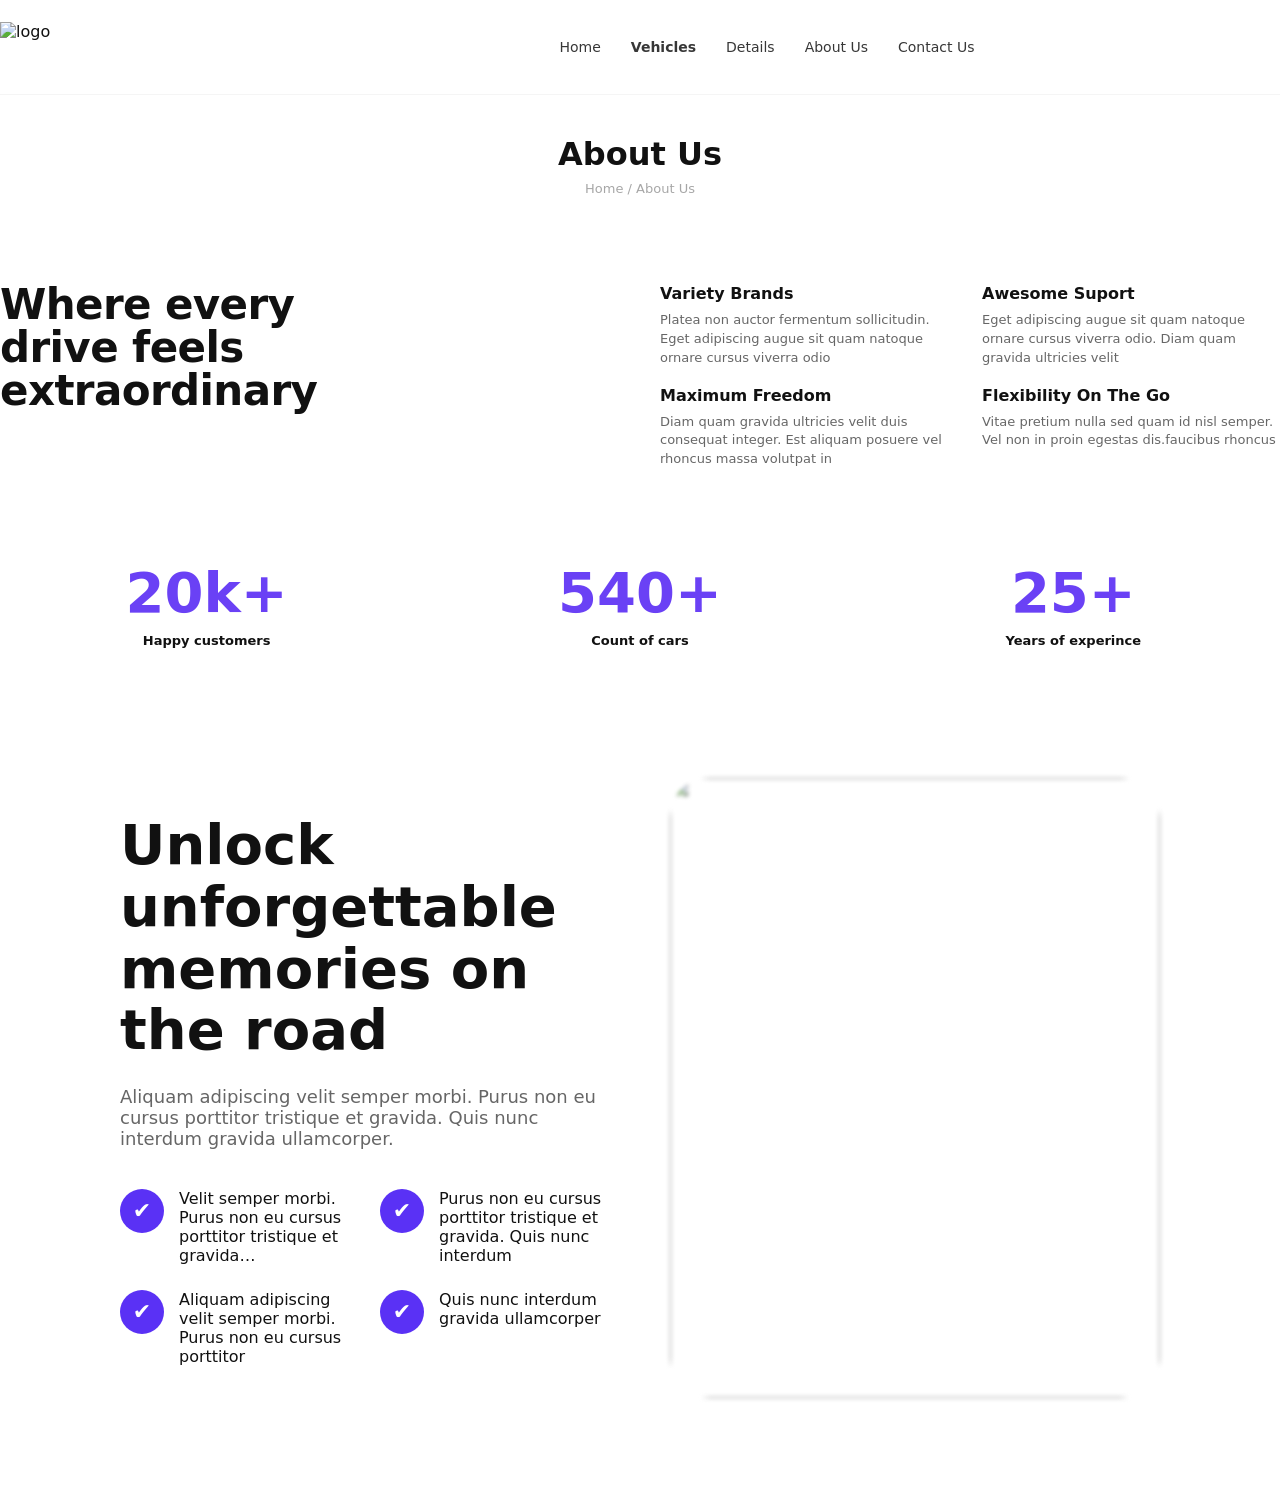
==== app.html @ 6cc15fe5 "feat: About page" ====
<!Doctype html>
<html lang="en">
<head>
  <meta charset="utf-8" />
  <meta name="viewport" content="width=device-width, initial-scale=1" />
  <title>About — Car Rental </title>
  <link rel="stylesheet" href="../css/app.css">
  <link rel="icon" href="./icons/Logo.svg">
</head>
<body>
  <header class="header">
    <div class="container header__inner">
      <div class="header__logo">
        <img src="./icons/Logo.svg" alt="logo" class="header__logo-img" />
        
      </div>

      <nav class="nav">
        <a class="nav__link" href="#">Home</a>
        <a class="nav__link nav__link--active" href="#">Vehicles</a>
        <a class="nav__link" href="#">Details</a>
        <a class="nav__link" href="#">About Us</a>
        <a class="nav__link" href="#">Contact Us</a>
      </nav>

      <div class="header__help">
        <div class="header__help-icon"></div>
        <div class="header__help-text">
         <img src="./icons/Icons+ text.svg" alt="">
        </div>
      </div>
    </div>
  </header>

  <main class="main">
    <!-- About heading -->
    <section class="about">
      <div class="container about__inner">
        <h1 class="about__title">About Us</h1>
        <div class="about__breadcrumb">Home / About Us</div>
      </div>
    </section>

    <!-- First big section  -->
    <section class="features">
      <div class="container features__inner">
        <div class="features__left">
          <h2 class="features__headline">Where every drive feels extraordinary</h2>
        </div>

        <div class="features__right">
          <div class="features__grid">
            <div class="feature">
              <h3 class="feature__title">Variety Brands</h3>
              <p class="feature__text">Platea non auctor fermentum sollicitudin. Eget adipiscing augue sit quam natoque ornare cursus viverra odio</p>
            </div>

            <div class="feature">
              <h3 class="feature__title">Awesome Suport</h3>
              <p class="feature__text">Eget adipiscing augue sit quam natoque ornare cursus viverra odio. Diam quam gravida ultricies velit</p>
            </div>

            <div class="feature">
              <h3 class="feature__title">Maximum Freedom</h3>
              <p class="feature__text">Diam quam gravida ultricies velit duis consequat integer. Est aliquam posuere vel rhoncus massa volutpat in</p>
            </div>

            <div class="feature">
              <h3 class="feature__title">Flexibility On The Go</h3>
              <p class="feature__text">Vitae pretium nulla sed quam id nisl semper. Vel non in proin egestas dis.faucibus rhoncus</p>
            </div>
          </div>
        </div>
      </div>
      <main class="main container">
        <img src="./images/Img+ button.png" alt="" class="Img+ button">

         <!-- Stats row -->
    <section class="stats">
      <div class="container stats__inner">
        <div class="stat">
          <div class="stat__num">20k+</div>
          <div class="stat__label">Happy customers</div>
        </div>
        <div class="stat">
          <div class="stat__num">540+</div>
          <div class="stat__label">Count of cars</div>
        </div>
        <div class="stat">
          <div class="stat__num">25+</div>
          <div class="stat__label">Years of experince</div>
        </div>
      </div>
    </section>
      </main>

      <section class="memories ">
  <div class="memories__content container">
    <h1>Unlock unforgettable memories on the road</h1>
    <p class="memories__text">
      Aliquam adipiscing velit semper morbi. Purus non eu cursus porttitor tristique et gravida.
      Quis nunc interdum gravida ullamcorper.
    </p>

    <div class="memories__list container">
      <div class="memories__item">
        <span class="check">✔</span>
        <p>Velit semper morbi. Purus non eu cursus porttitor tristique et gravida…</p>
      </div>

      <div class="memories__item">
        <span class="check">✔</span>
        <p>Purus non eu cursus porttitor tristique et gravida. Quis nunc interdum</p>
      </div>

      <div class="memories__item">
        <span class="check">✔</span>
        <p>Aliquam adipiscing velit semper morbi. Purus non eu cursus porttitor</p>
      </div>

      <div class="memories__item">
        <span class="check">✔</span>
        <p>Quis nunc interdum gravida ullamcorper</p>
      </div>
    </div>
  </div>

  <div class="memories__image ">
    <img src="./icons/Img.png" alt="">
  </div>
</section>
<div class="img">
  <img src="./images/Banner.svg" alt="" class="Banner">
</div>
 
</body>
</html>
---- css/app.css ----
/* reset */
* {
     box-sizing: border-box;
      margin: 0;
       padding: 0;
 }
  html,body {
  height: 100%; 
  }

body {
  font-family: "Inter", system-ui, -apple-system, "Segoe UI", Roboto, "Helvetica Neue", Arial;
  color: #111;
  background: #fff;
  -webkit-font-smoothing: antialiased;
  -moz-osx-font-smoothing: grayscale;
}

/* Container utility */
.container {
  width: 100%   ;
  max-width: 1440px;
  margin: 0 auto;
}

/* Header */
.header {
  border-bottom: 1px solid rgba(0,0,0,0.04);
  background: #fff;
}
.header__inner {
  display: flex;
  align-items: center;
  justify-content: space-between;
  padding: 22px 0;
}
.header__logo {
  display: flex;
  align-items: center;
  gap: 12px;
}
.header__logo-img { 
  width: 300px;
   height: 50px;
    object-fit: contain;
   }
.header__brand {
  font-weight: 700;
  font-size: 14px;
}

/* Nav */
.nav {
  display: flex;
  gap: 30px;
  align-items: center;
}
.nav__link {
  text-decoration: none;
  color: #222;
  font-weight: 500;
  font-size: 14px;
  opacity: 0.9;
}
.nav__link--active { font-weight: 700; }

/* Help block */
.header__help {
  display:flex;
  align-items:center;
  gap:10px;
}
.header__help-icon {
  width: 36px; height: 36px;
  display:flex; align-items:center; justify-content:center;
  color: white; border-radius: 50%;
  font-weight: 700;
}
.header__help-text {
   font-size: 12px;
    line-height: 1;
     text-align: left; 
    }
.header__help-phone { 
  font-weight: 700;
   font-size: 13px;
   }

/* About heading */
.about {
  padding: 34px 0;
}
.about__title {
  font-size: 32px;
  text-align: center;
  font-weight: 800;
  margin-top: 6px;
}
.about__breadcrumb {
  text-align:center;
  color: rgba(0,0,0,0.35);
  margin-top: 8px;
  font-size: 13px;
}

/* Features section */
.features {
  padding: 54px 0 24px;
}
.features__inner {
  display: grid;
  grid-template-columns: 1fr 1fr;
  gap: 40px;
  align-items: start;
  margin-bottom: 36px;
}
/* .features__left { } */
.features__headline {
  font-size: 42px;
  line-height: 1.02;
  font-weight: 900;
  max-width: 380px;
  letter-spacing: -0.6px;
}

/* Right grid of small features */
.features__grid {
  display: grid;
  grid-template-columns: 1fr 1fr;
  gap: 18px 24px;
}
.feature__title {
  font-size: 16px;
  font-weight: 800;
  margin-bottom: 8px;
}
.feature__text {
  font-size: 13px;
  color: rgba(0,0,0,0.6);
  line-height: 1.45;
}

Img+ button{
  display: flex;
  justify-content: center;
  align-items: center;
}

/* Stats */
.stats {
  padding: 36px 0 60px;
}
.stats__inner {
  display: flex;
  justify-content: space-between;
  gap: 20px;
}
.stat { text-align: center; flex:1; }
.stat__num {
  font-size: 56px;
  font-weight: 900;
  color: #6a41f5;
}
.stat__label {
   font-weight: 800;
    margin-top: 8px;
     font-size: 13px;
    
    }
    .memories {
  display: grid;
  grid-template-columns: 1fr 1fr;
  align-items: center;
  gap: 60px;
  padding: 70px 120px;
}

.memories__content h1 {
  font-size: 56px;
  font-weight: 800;
  line-height: 1.1;
  margin-bottom: 25px;
}

.memories__text {
  max-width: 600px;
  color: #666;
  margin-bottom: 40px;
  font-size: 18px;
}

.memories__list {
  display: grid;
  grid-template-columns: repeat(2, 1fr);
  gap: 25px 30px;
}

.memories__item {
  display: flex;
  gap: 15px;
  align-items: flex-start;
}

.check {
  width: 44px;
  height: 44px;
  display: flex;
  justify-content: center;
  align-items: center;
  border-radius: 50%;
  background: #5A31F5;
  color: #fff;
  font-size: 22px;
  font-weight: 600;
  flex-shrink: 0;
}


.memories__image img {
  width: 100%;
  height: 620px;
  object-fit: cover;
  border-radius: 40px;
  filter: blur(2px) brightness(0.8);
}

.download {
  /* position: relative; */
  background: #6235ff;
  padding: 80px 120px;
  border-radius: 50px;
  display: flex;
  align-items: center;
  overflow: hidden;
  z-index: 0;
  
}

.download__phone img {
  width: 267px;
  height: 540px;
  transform: translateY(-40px);
  z-index: 1;
  
}

.download__content {
  margin-right: 120px;
  color: #fff;
  gap: 40px;
}

.download__subtitle {
  letter-spacing: 2px;
  font-size: 14px;
  opacity: 0.9;
  gap: 200px;
}

.download__content h2 {
  font-size: 50px;
  font-weight: 800;
  /* margin: 10px 0 20px; */
}

.download__text {
  max-width: 600px;
  opacity: 0.9;
  line-height: 1.6;
  margin-bottom: 30px;
}

.download__buttons img {
  width: 170px;
  margin-right: 20px;
  cursor: pointer;
  transition: .2s;
}

.download__buttons img:hover {
  transform: scale(1.05);
}

.Banner{
  display: flex;
  justify-content: center;
  align-items: center;
  
}
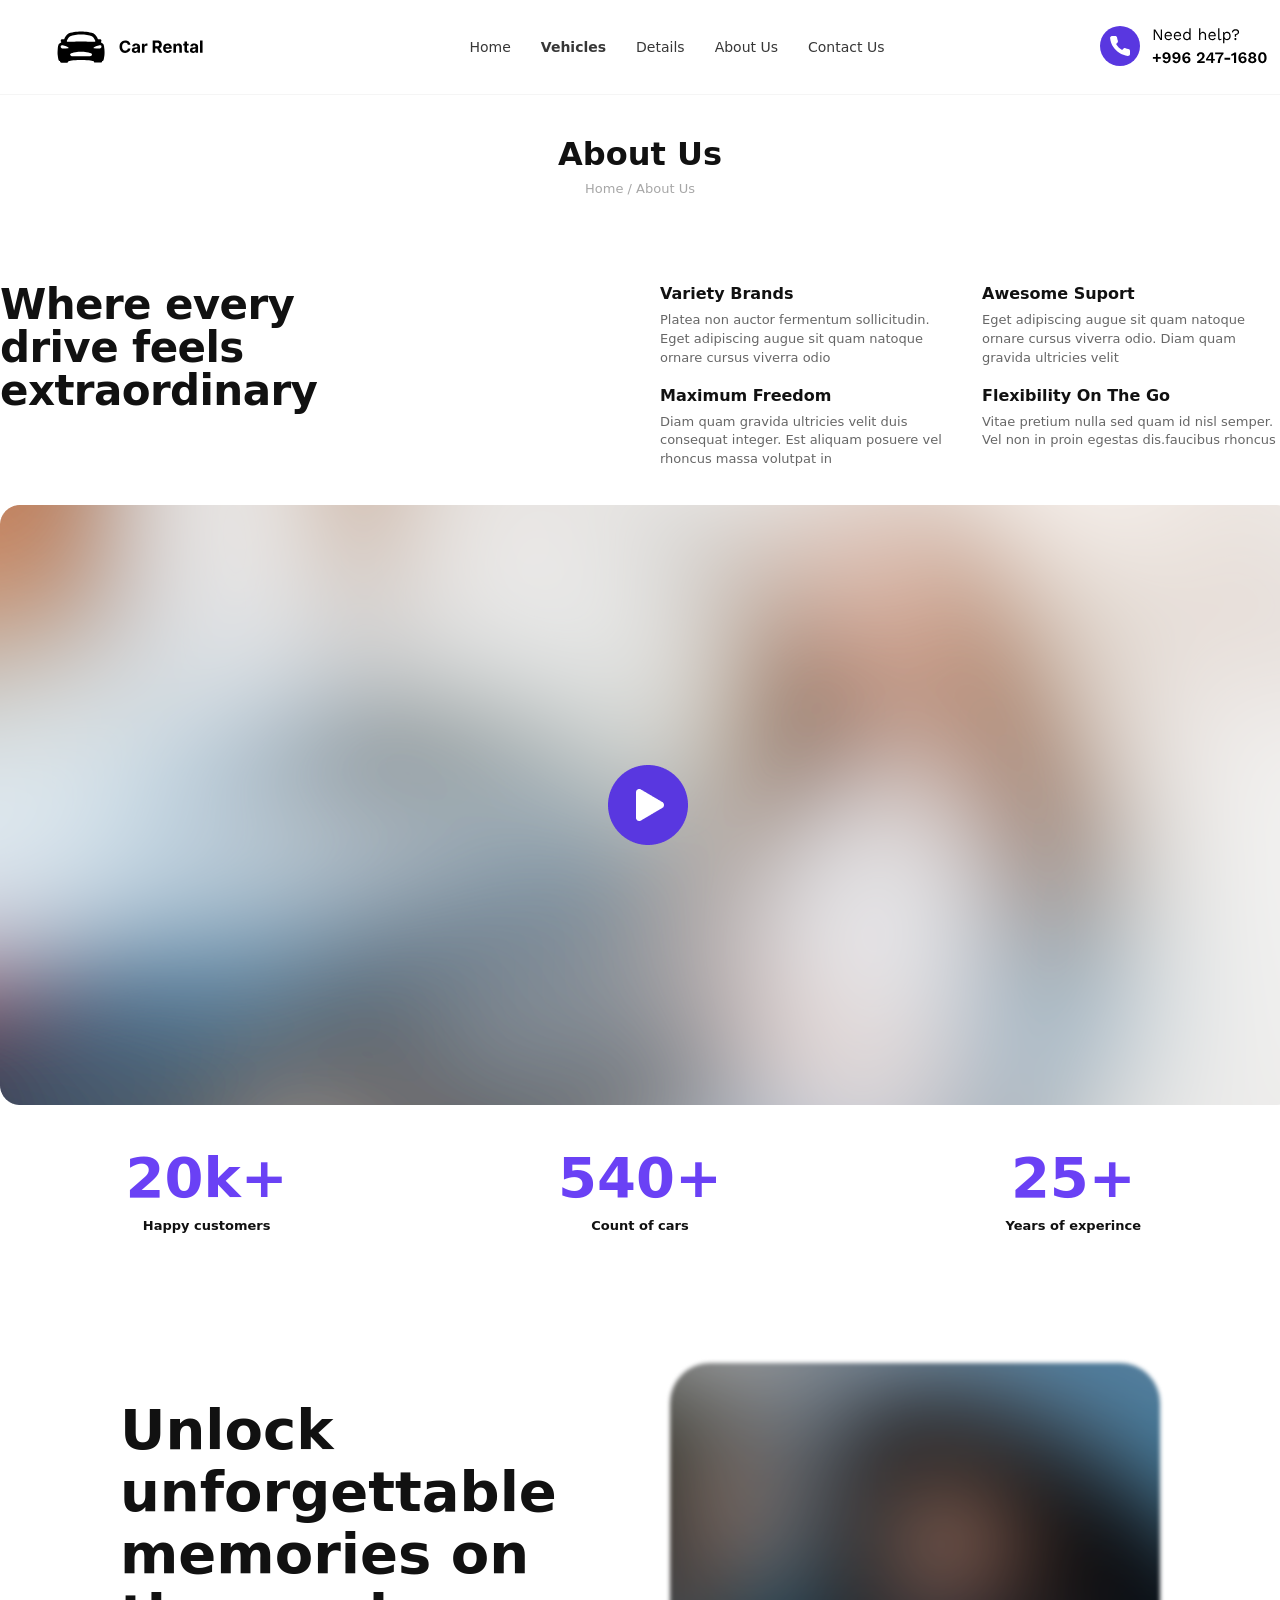
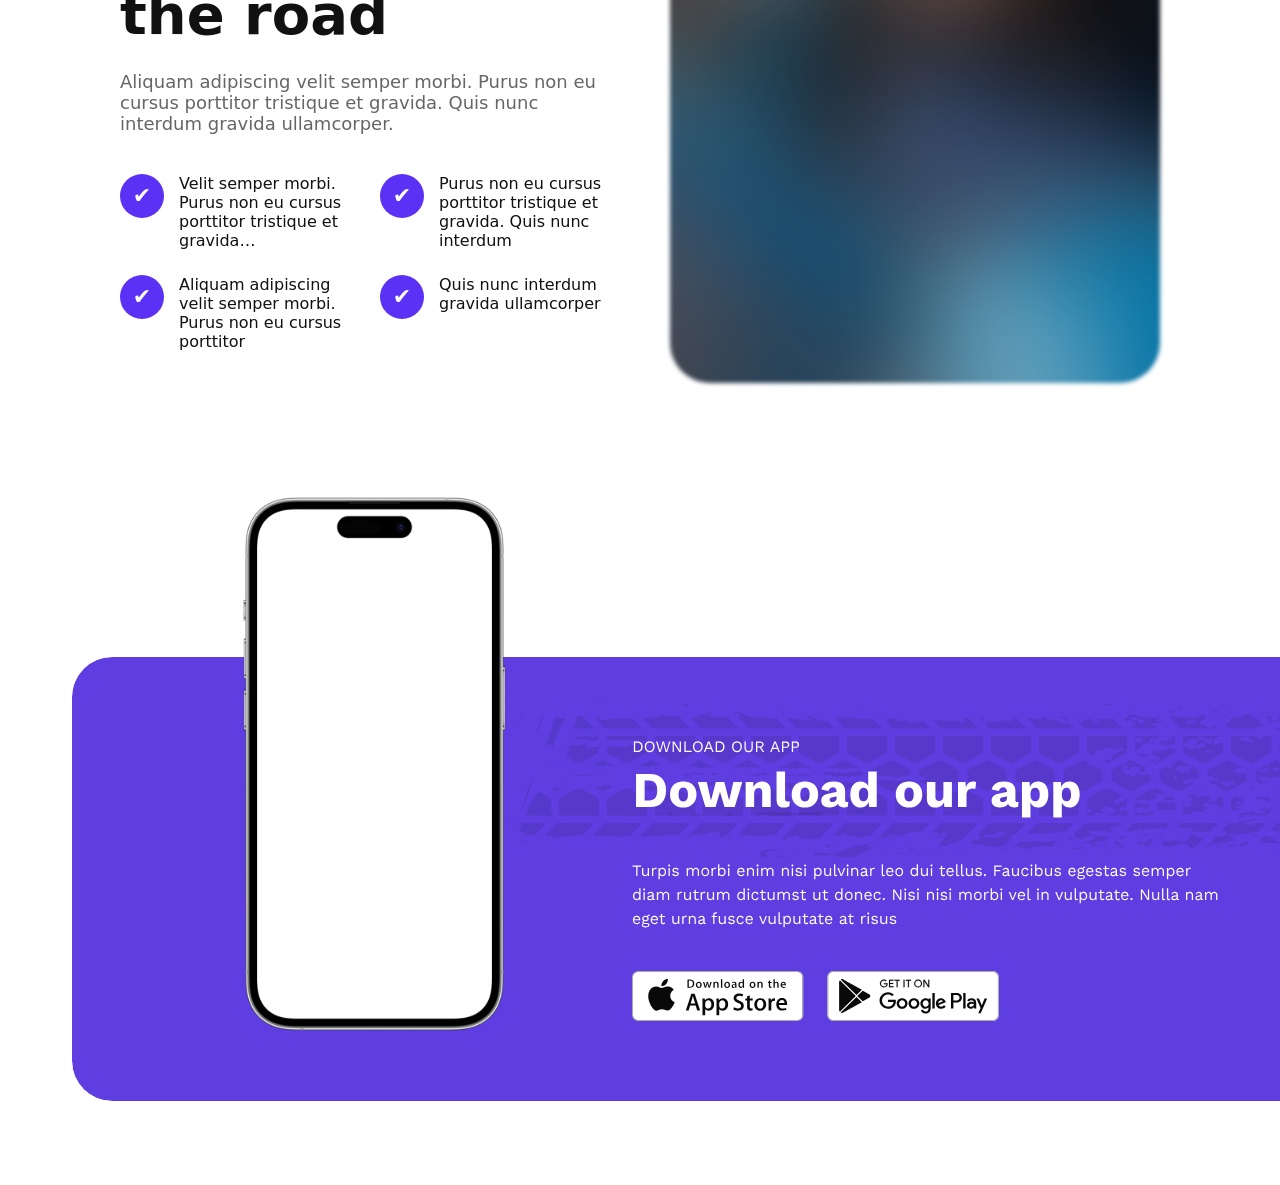
==== commit 104db8ef: "feat About added new changes" ====
--- a/app.html
+++ b/app.html
@@ -5,13 +5,13 @@
   <meta name="viewport" content="width=device-width, initial-scale=1" />
   <title>About — Car Rental </title>
   <link rel="stylesheet" href="../css/app.css">
-  <link rel="icon" href="./icons/Logo.svg">
+  <link rel="icon" href="./images/icons/Logo.svg">
 </head>
 <body>
   <header class="header">
     <div class="container header__inner">
       <div class="header__logo">
-        <img src="./icons/Logo.svg" alt="logo" class="header__logo-img" />
+        <img src="./images/icons/Logo.svg" alt="logo" class="header__logo-img" />
         
       </div>
 
@@ -26,7 +26,7 @@
       <div class="header__help">
         <div class="header__help-icon"></div>
         <div class="header__help-text">
-         <img src="./icons/Icons+ text.svg" alt="">
+         <img src="./images/icons/Icons+ text.svg" alt="">
         </div>
       </div>
     </div>
@@ -73,7 +73,7 @@
         </div>
       </div>
       <main class="main container">
-        <img src="./images/Img+ button.png" alt="" class="Img+ button">
+        <img src="./images/images/Img+ button.png" alt="" class="Img+button">
 
          <!-- Stats row -->
     <section class="stats">
@@ -126,12 +126,12 @@
   </div>
 
   <div class="memories__image ">
-    <img src="./icons/Img.png" alt="">
+    <img src="./images/icons/Img.png" alt="">
   </div>
 </section>
 <div class="img">
-  <img src="./images/Banner.svg" alt="" class="Banner">
+  <img src="./images/images/Banner.svg" alt="" class="Banner">
 </div>
- 
+
 </body>
 </html>
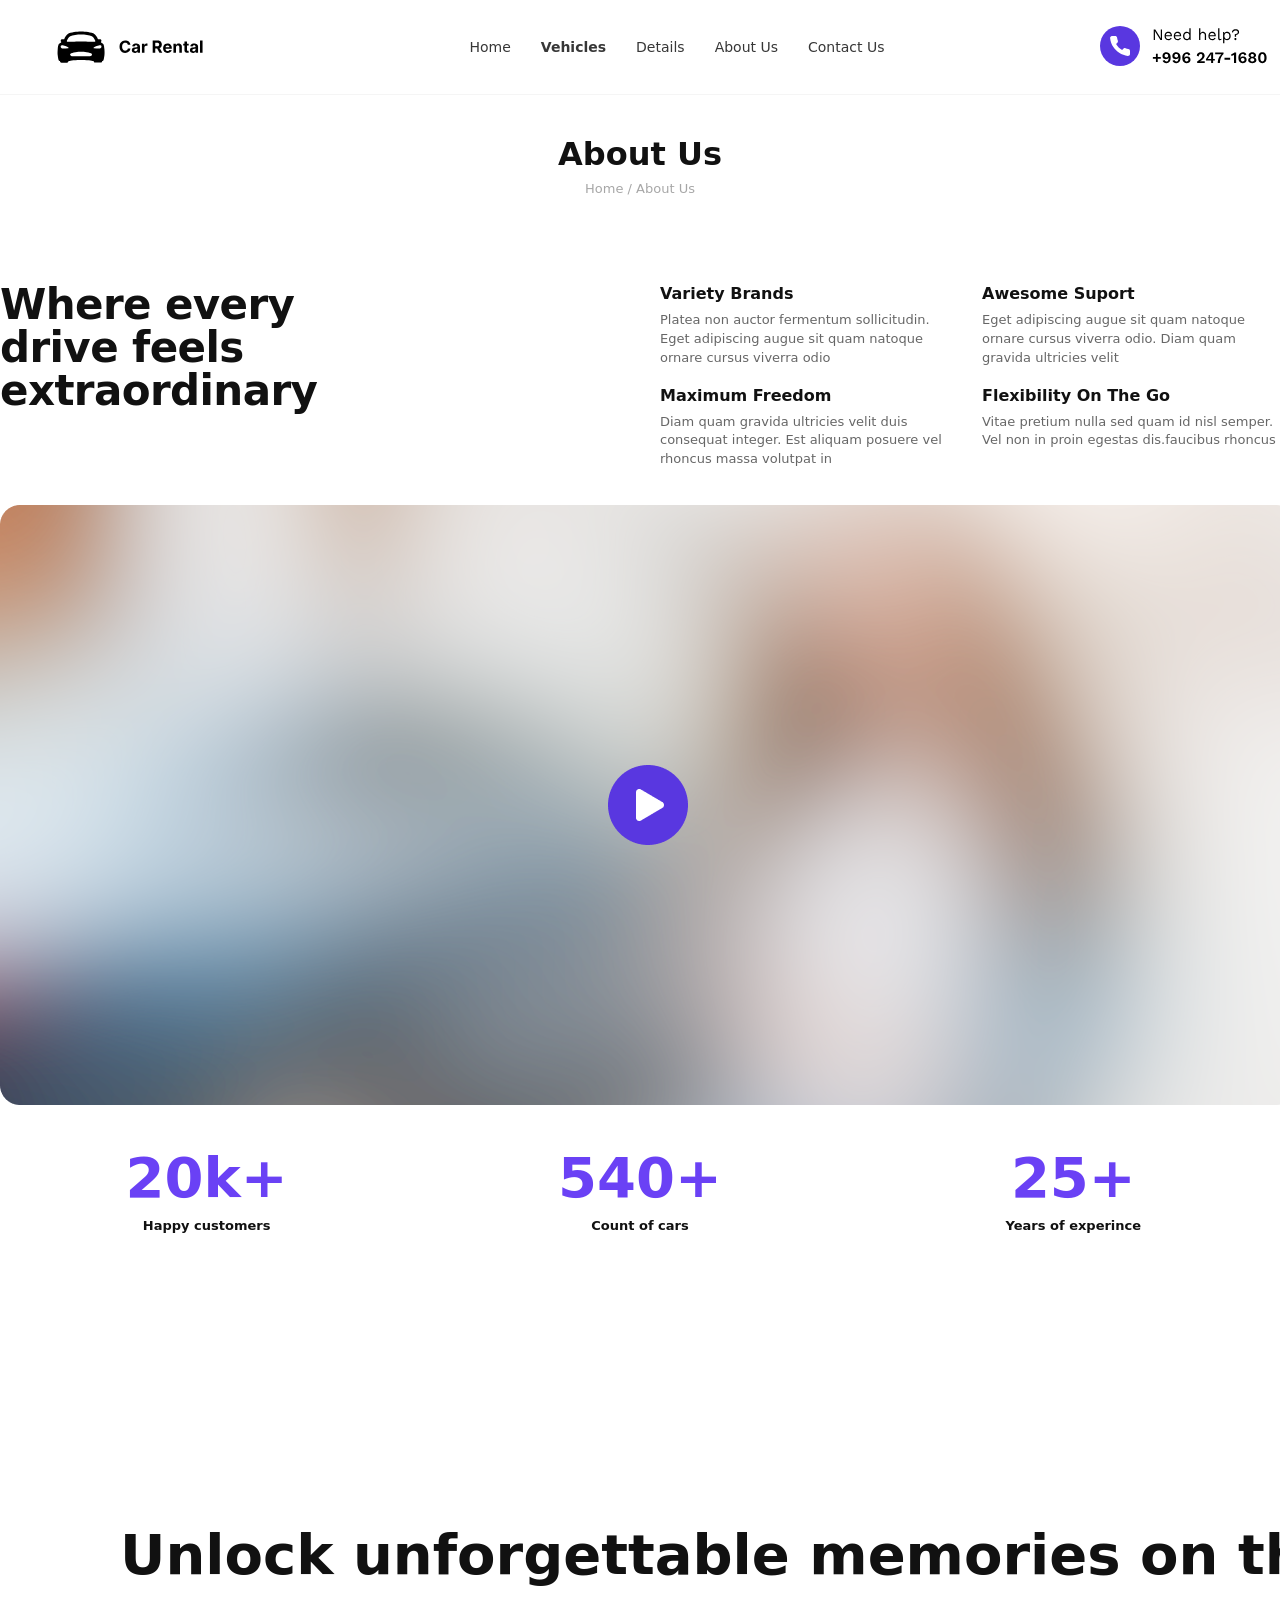
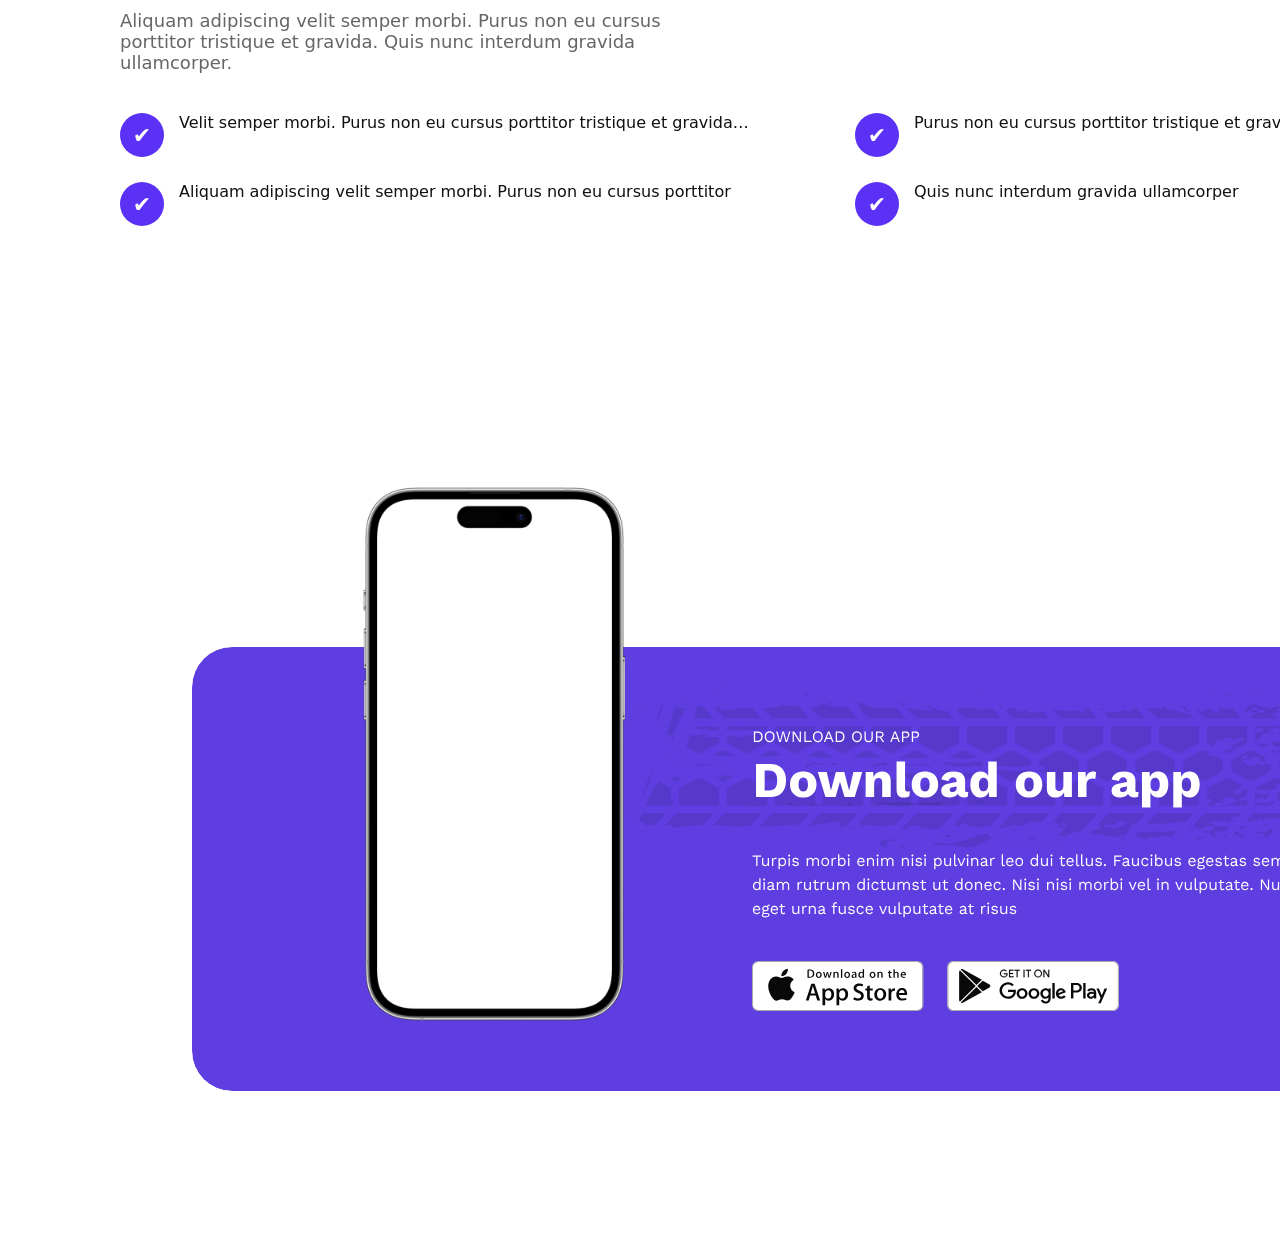
==== commit 0efe7848: "About added new changes" ====
--- a/app.html
+++ b/app.html
@@ -72,6 +72,7 @@
           </div>
         </div>
       </div>
+      
       <main class="main container">
         <img src="./images/images/Img+ button.png" alt="" class="Img+button">
 
@@ -94,7 +95,7 @@
     </section>
       </main>
 
-      <section class="memories ">
+  <section class="memories ">
   <div class="memories__content container">
     <h1>Unlock unforgettable memories on the road</h1>
     <p class="memories__text">
@@ -128,10 +129,11 @@
   <div class="memories__image ">
     <img src="./images/icons/Img.png" alt="">
   </div>
+  <div class="img">
+    <img src="./images/images/Banner.svg" alt="" class="Banner">
+  </div>
 </section>
-<div class="img">
-  <img src="./images/images/Banner.svg" alt="" class="Banner">
-</div>
+</main>
 
 </body>
 </html>
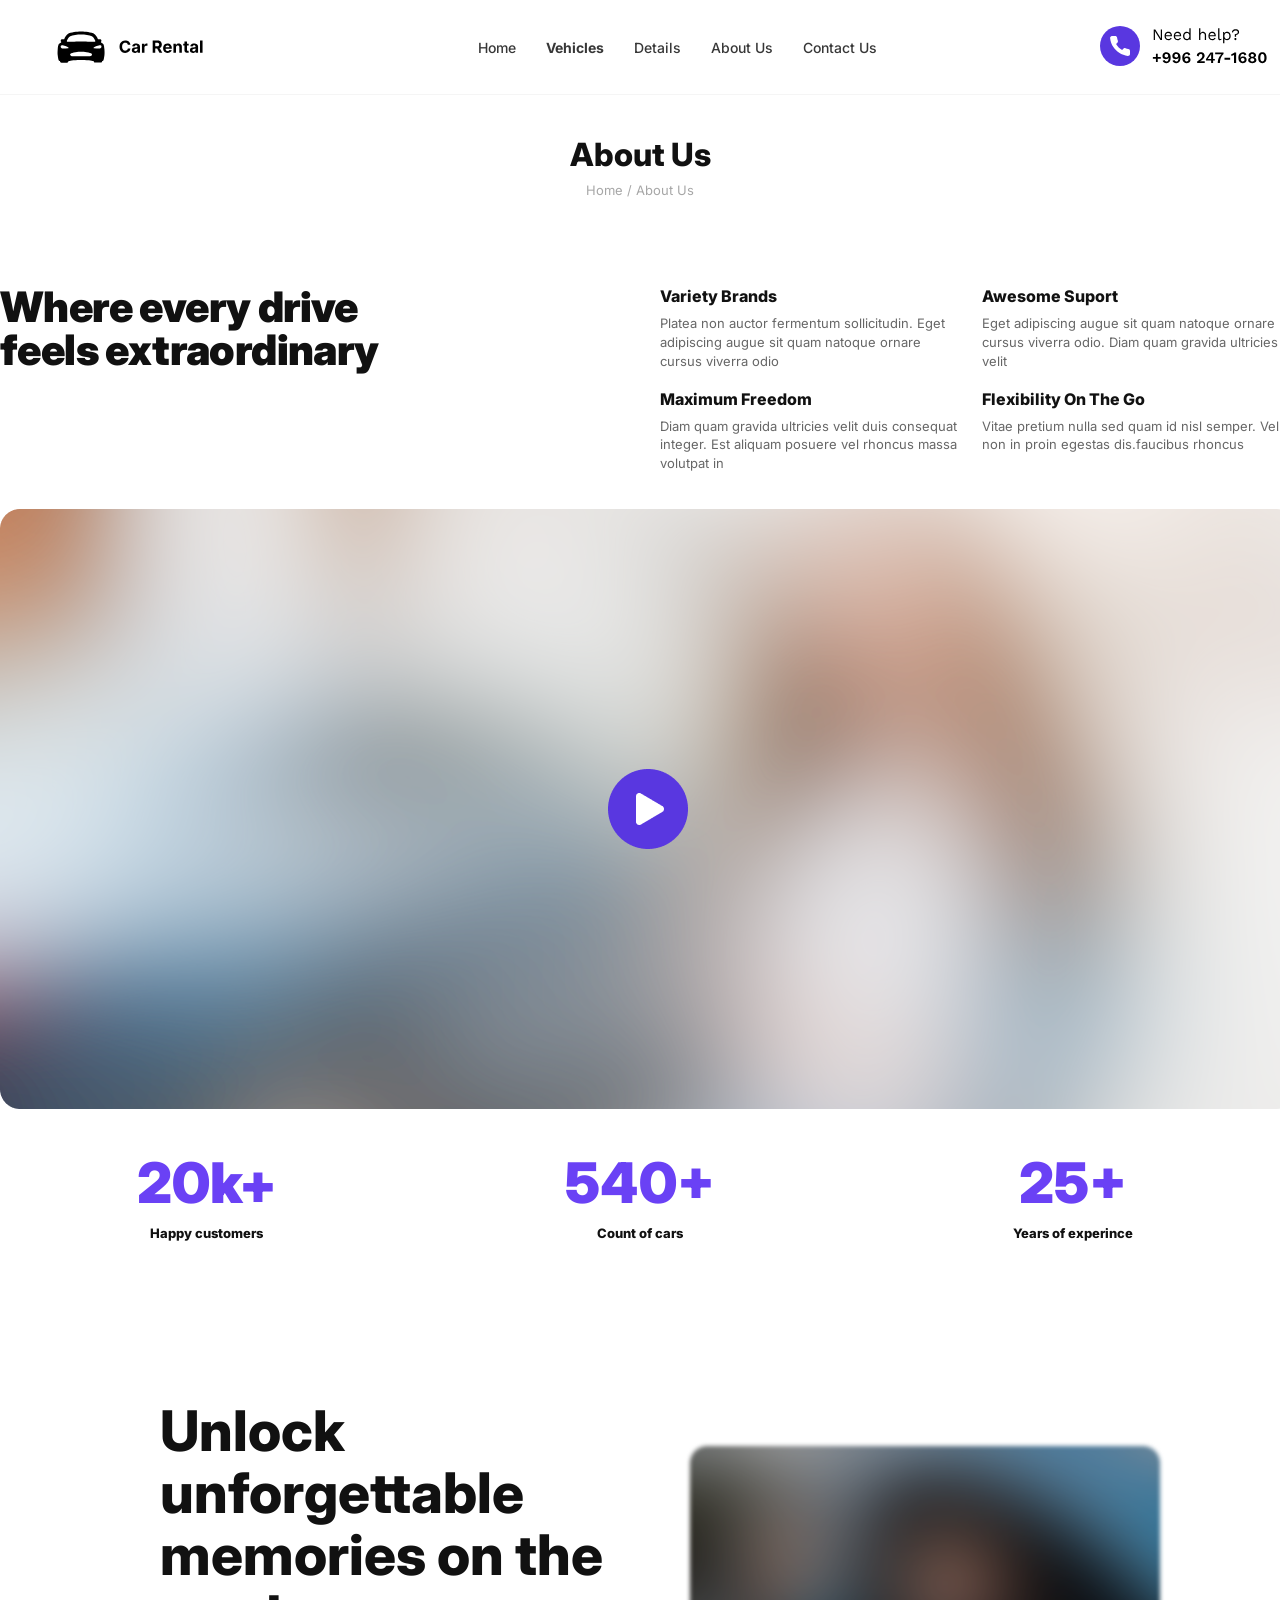
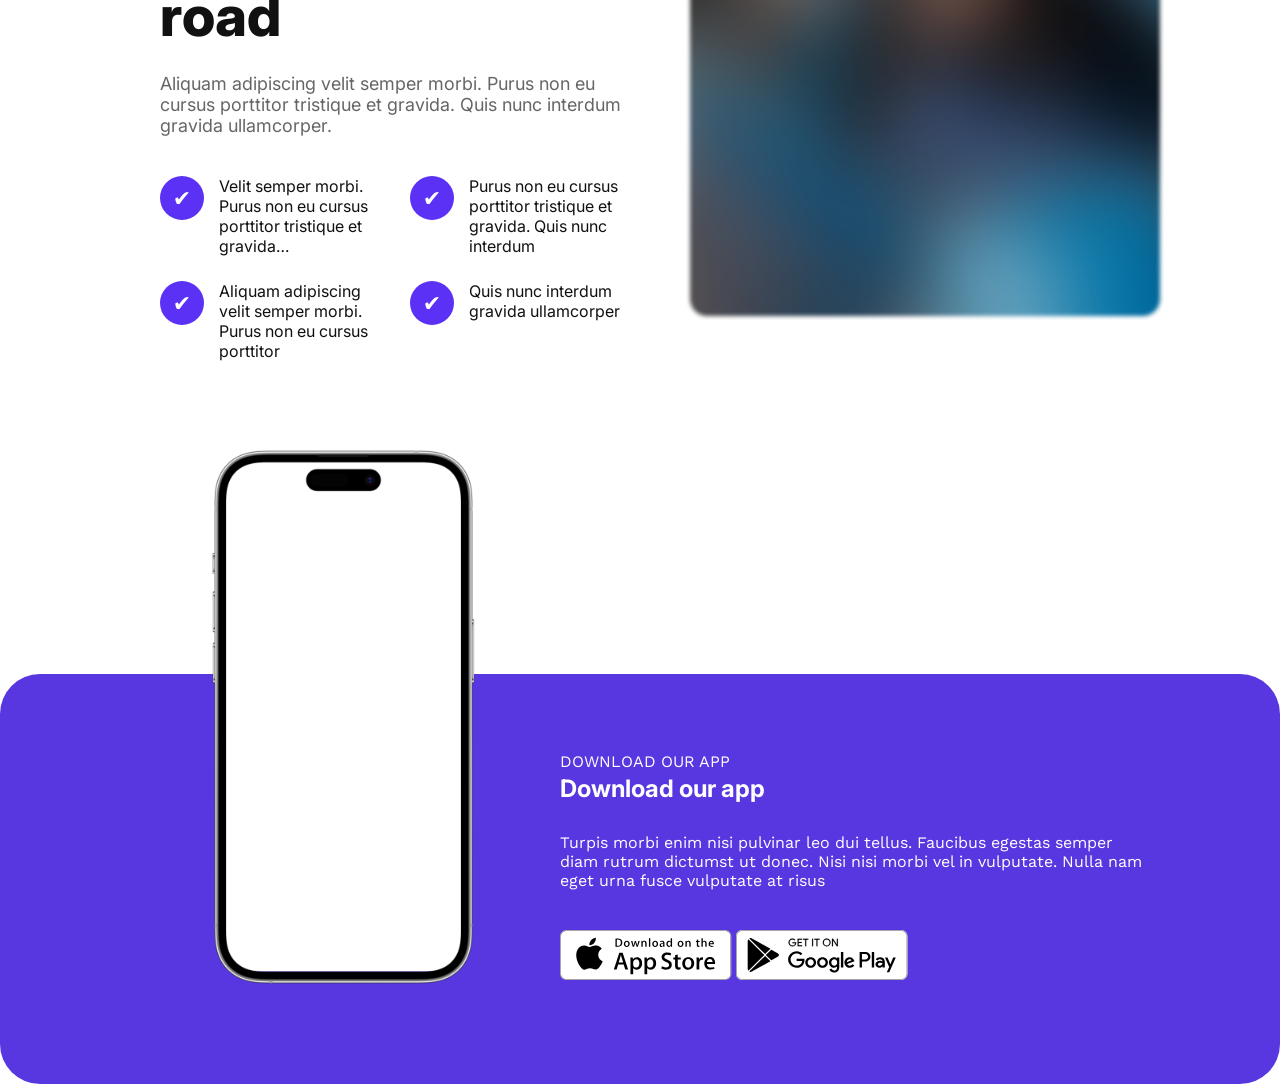
==== commit d2111c37: "diyor section" ====
--- a/app.html
+++ b/app.html
@@ -19,8 +19,8 @@
         <a class="nav__link" href="#">Home</a>
         <a class="nav__link nav__link--active" href="#">Vehicles</a>
         <a class="nav__link" href="#">Details</a>
-        <a class="nav__link" href="#">About Us</a>
-        <a class="nav__link" href="#">Contact Us</a>
+        <a class="nav__link" href="./app.html">About Us</a>
+        <a class="nav__link" href="./">Contact Us</a>
       </nav>
 
       <div class="header__help">
@@ -94,16 +94,16 @@
       </div>
     </section>
       </main>
-
-  <section class="memories ">
-  <div class="memories__content container">
+  <!-- memories -->
+  <section class="memories  ">
+  <div class="memories__content">
     <h1>Unlock unforgettable memories on the road</h1>
     <p class="memories__text">
       Aliquam adipiscing velit semper morbi. Purus non eu cursus porttitor tristique et gravida.
       Quis nunc interdum gravida ullamcorper.
     </p>
 
-    <div class="memories__list container">
+    <div class="memories__list ">
       <div class="memories__item">
         <span class="check">✔</span>
         <p>Velit semper morbi. Purus non eu cursus porttitor tristique et gravida…</p>
@@ -127,13 +127,19 @@
   </div>
 
   <div class="memories__image ">
-    <img src="./images/icons/Img.png" alt="">
+    <img src="./images/icons/Img.png" alt="" class="img-footer">
   </div>
-  <div class="img">
-    <img src="./images/images/Banner.svg" alt="" class="Banner">
+</main>
+  <footer>
+<div class="footer__container container">
+  <p class="foterstart">Download our app</p>
+  <h2 class="footerh2">Download our app</h2>
+  <p class="word">Turpis morbi enim nisi pulvinar leo dui tellus. Faucibus egestas semper <br> diam rutrum dictumst ut donec. Nisi nisi morbi vel in vulputate. Nulla nam <br> eget urna fusce vulputate at risus</p>
+  <img src="./images/icons/App Store (2).svg" alt="" class="appstore">
+  <img src="./images/icons/play market 2.svg" alt="" class="playmarket">
+  <img src="./images/images/iphone.svg" alt="" class="dfooterphone">
   </div>
-</section>
-</main>
+ </footer>
 
 </body>
 </html>
--- a/css/app.css
+++ b/css/app.css
@@ -1,15 +1,17 @@
-/* reset */
+@import url('https://fonts.googleapis.com/css2?family=Inter:ital,opsz,wght@0,14..32,100..900;1,14..32,100..900&family=Poppins:ital,wght@0,100;0,200;0,300;0,400;0,500;0,600;0,700;0,800;0,900;1,100;1,200;1,300;1,400;1,500;1,600;1,700;1,800;1,900&family=Stack+Sans+Headline:wght@200..700&family=Work+Sans:ital,wght@0,100..900;1,100..900&display=swap');
 * {
-     box-sizing: border-box;
-      margin: 0;
-       padding: 0;
- }
-  html,body {
-  height: 100%; 
-  }
-
+  box-sizing: border-box;
+  margin: 0;
+  padding: 0;
+}
+html,
 body {
-  font-family: "Inter", system-ui, -apple-system, "Segoe UI", Roboto, "Helvetica Neue", Arial;
+  height: 100%;
+}
+
+body {
+  font-family: "Inter", system-ui, -apple-system, "Segoe UI", Roboto,
+    "Helvetica Neue", Arial;
   color: #111;
   background: #fff;
   -webkit-font-smoothing: antialiased;
@@ -18,14 +20,14 @@
 
 /* Container utility */
 .container {
-  width: 100%   ;
+  width: 100%;
   max-width: 1440px;
   margin: 0 auto;
 }
 
 /* Header */
 .header {
-  border-bottom: 1px solid rgba(0,0,0,0.04);
+  border-bottom: 1px solid rgba(0, 0, 0, 0.04);
   background: #fff;
 }
 .header__inner {
@@ -39,11 +41,11 @@
   align-items: center;
   gap: 12px;
 }
-.header__logo-img { 
+.header__logo-img {
   width: 300px;
-   height: 50px;
-    object-fit: contain;
-   }
+  height: 50px;
+  object-fit: contain;
+}
 .header__brand {
   font-weight: 700;
   font-size: 14px;
@@ -62,29 +64,35 @@
   font-size: 14px;
   opacity: 0.9;
 }
-.nav__link--active { font-weight: 700; }
+.nav__link--active {
+  font-weight: 700;
+}
 
 /* Help block */
 .header__help {
-  display:flex;
-  align-items:center;
-  gap:10px;
+  display: flex;
+  align-items: center;
+  gap: 10px;
 }
 .header__help-icon {
-  width: 36px; height: 36px;
-  display:flex; align-items:center; justify-content:center;
-  color: white; border-radius: 50%;
+  width: 36px;
+  height: 36px;
+  display: flex;
+  align-items: center;
+  justify-content: center;
+  color: white;
+  border-radius: 50%;
   font-weight: 700;
 }
 .header__help-text {
-   font-size: 12px;
-    line-height: 1;
-     text-align: left; 
-    }
-.header__help-phone { 
+  font-size: 12px;
+  line-height: 1;
+  text-align: left;
+}
+.header__help-phone {
   font-weight: 700;
-   font-size: 13px;
-   }
+  font-size: 13px;
+}
 
 /* About heading */
 .about {
@@ -97,8 +105,8 @@
   margin-top: 6px;
 }
 .about__breadcrumb {
-  text-align:center;
-  color: rgba(0,0,0,0.35);
+  text-align: center;
+  color: rgba(0, 0, 0, 0.35);
   margin-top: 8px;
   font-size: 13px;
 }
@@ -136,11 +144,11 @@
 }
 .feature__text {
   font-size: 13px;
-  color: rgba(0,0,0,0.6);
+  color: rgba(0, 0, 0, 0.6);
   line-height: 1.45;
 }
 
-Img+ button{
+Img + button {
   display: flex;
   justify-content: center;
   align-items: center;
@@ -155,24 +163,28 @@
   justify-content: space-between;
   gap: 20px;
 }
-.stat { text-align: center; flex:1; }
+.stat {
+  text-align: center;
+  flex: 1;
+}
 .stat__num {
   font-size: 56px;
   font-weight: 900;
   color: #6a41f5;
 }
 .stat__label {
-   font-weight: 800;
-    margin-top: 8px;
-     font-size: 13px;
-    
-    }
-    .memories {
+  font-weight: 800;
+  margin-top: 8px;
+  font-size: 13px;
+}
+.memories {
   display: grid;
   grid-template-columns: 1fr 1fr;
   align-items: center;
   gap: 60px;
   padding: 70px 120px;
+  margin-left: 40px;
+  margin-bottom: 189px;
 }
 
 .memories__content h1 {
@@ -208,15 +220,19 @@
   justify-content: center;
   align-items: center;
   border-radius: 50%;
-  background: #5A31F5;
+  background: #5a31f5;
   color: #fff;
   font-size: 22px;
   font-weight: 600;
   flex-shrink: 0;
-}
-
-
-.memories__image img {
+
+}
+
+
+.memories__image  {
+  display: flex;
+  justify-content: center;
+  align-items: center;
   width: 100%;
   height: 620px;
   object-fit: cover;
@@ -233,7 +249,7 @@
   align-items: center;
   overflow: hidden;
   z-index: 0;
-  
+
 }
 
 .download__phone img {
@@ -241,7 +257,7 @@
   height: 540px;
   transform: translateY(-40px);
   z-index: 1;
-  
+
 }
 
 .download__content {
@@ -274,15 +290,58 @@
   width: 170px;
   margin-right: 20px;
   cursor: pointer;
-  transition: .2s;
+  transition: 0.2s;
 }
 
 .download__buttons img:hover {
   transform: scale(1.05);
 }
 
-.Banner{
-  display: flex;
+
+.footer__container{
+  padding-bottom: 100px;
+  padding-top: 80px;
+  padding-left: 560px;
+  padding-right: 136px;
+  background-color: #5937E0;
+  position: relative;
+  border-radius: 40px;
+
+}
+.foterstart {
+  font-weight: 400;
+  font-size: 16px;
+  line-height: 100%;
+  letter-spacing: 0%;
+  text-transform: uppercase;
+  color: white;
+ 
+}
+.foterstart{
+  margin-bottom: 4px;
+  font-family: Work Sans;
+  
+}
+.dfooterphone{
+  position: absolute;
+  left: 50px;
+  bottom: 60px;
+  
+}
+.footerh2{
+  color: white;
+  margin-bottom: 30px;
+  
+}
+
+.word{
+  color: white;
+   margin-bottom: 40px;
+   font-family: Work Sans;
+}
+.img-footer{
+  display: flex;
+  width: 100%;
   justify-content: center;
   align-items: center;
   
